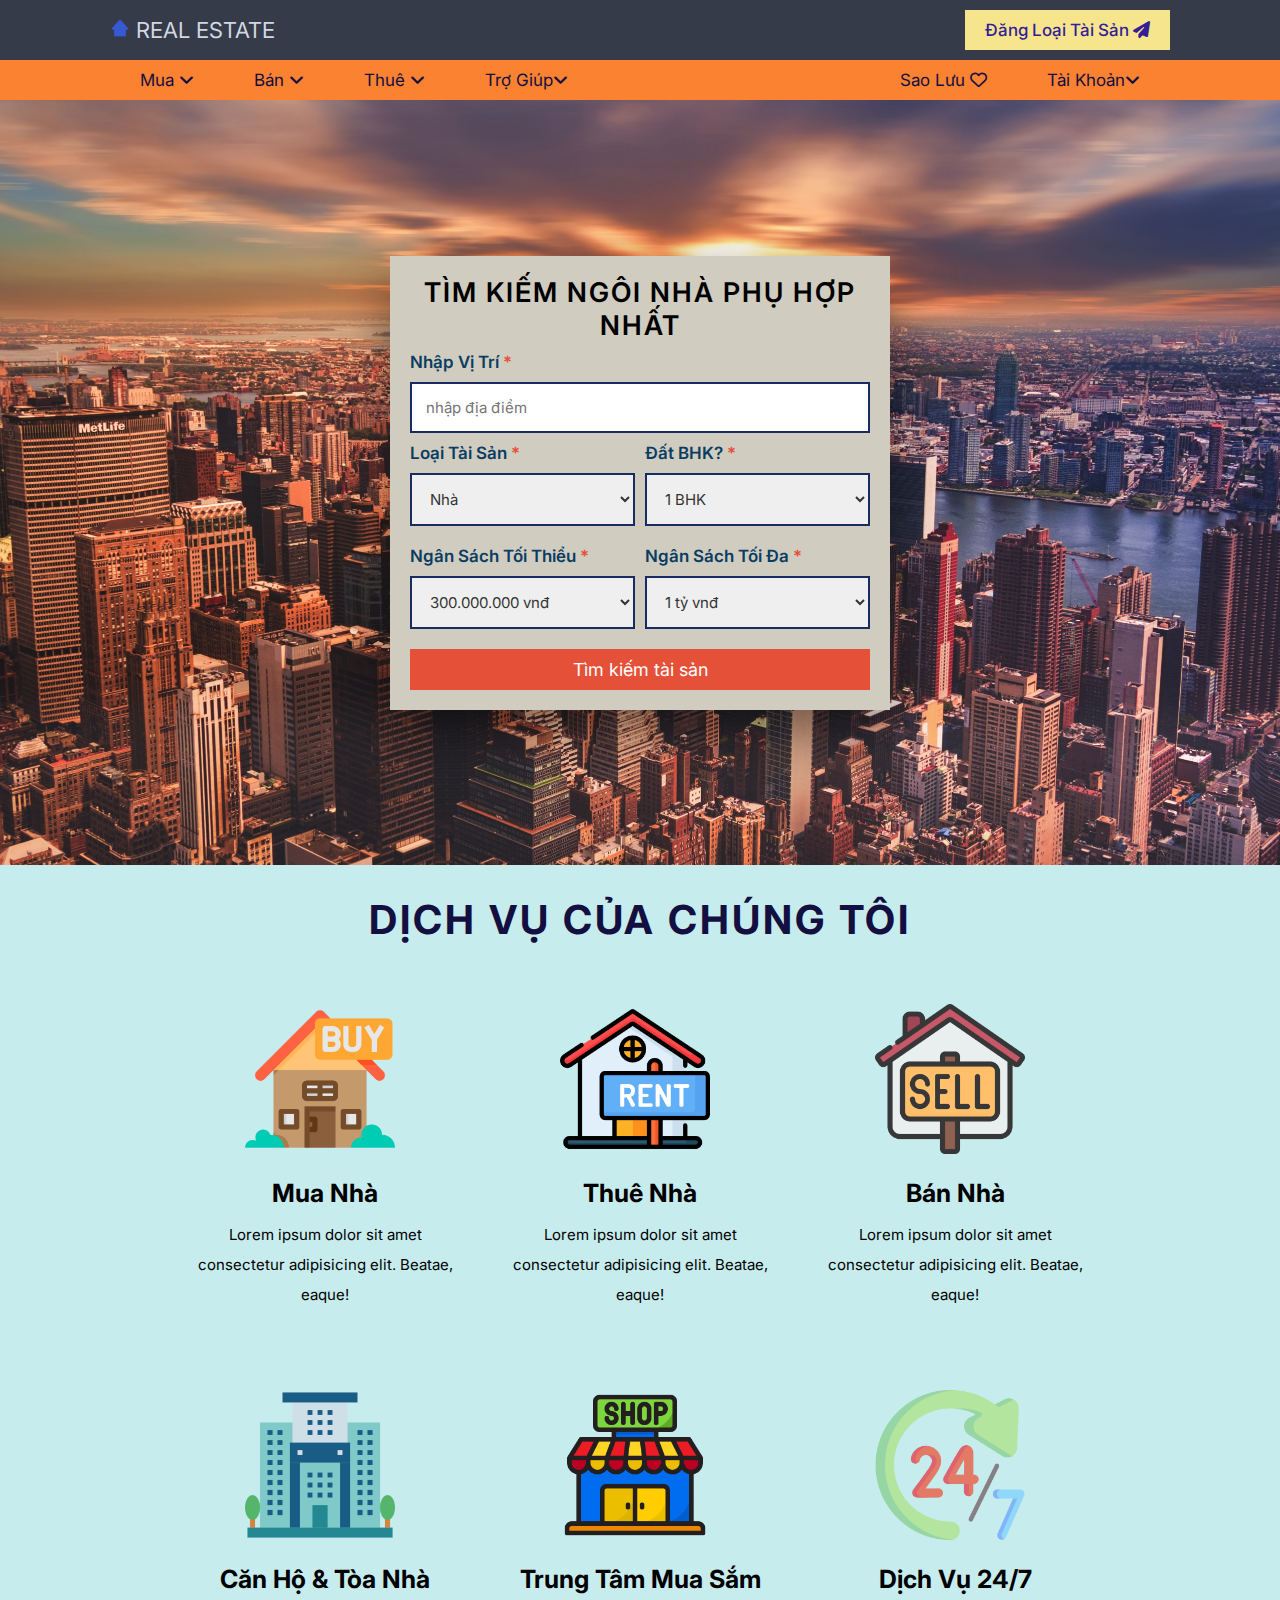
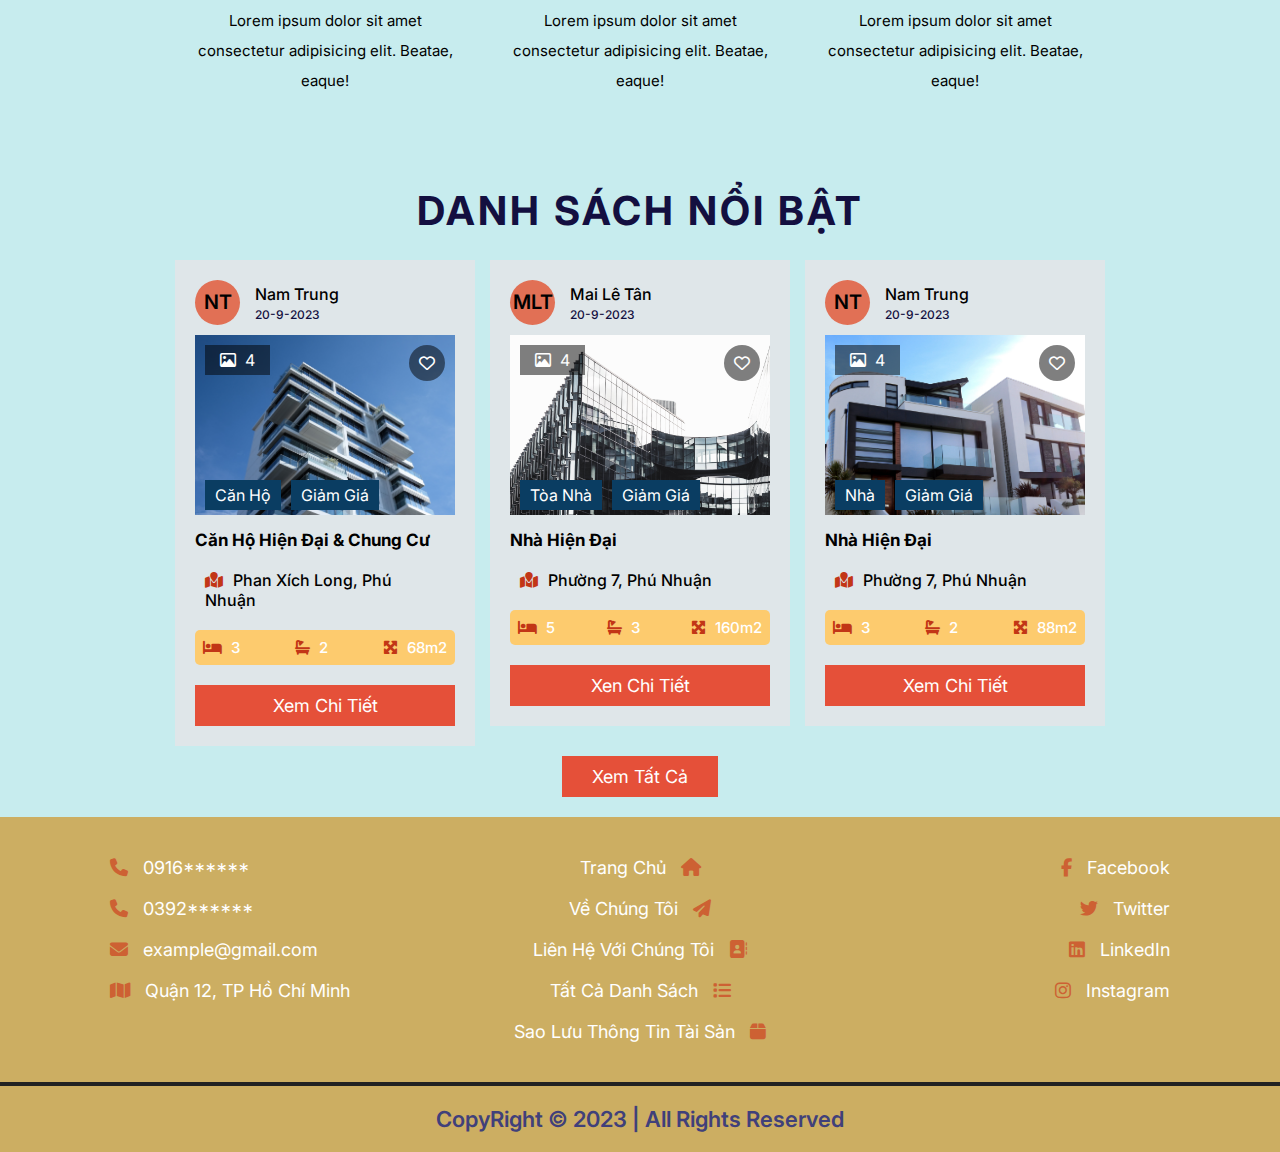
==== index.html @ 237045b7 "update" ====
<!DOCTYPE html>
<html lang="en">
<head>
    <meta charset="UTF-8">
    <meta http-equiv="X-UA-Compatible" content="IE=edge">
    <meta name="viewport" content="width=device-width, initial-scale=1.0">
    <title>Real Estate NTT</title>
    <link rel="shortcut icon" href="images/favicon.png" type="image/x-icon">
    <link rel="stylesheet" href="style.css">
    <!----------------------------------------->
    <link rel="stylesheet" href="https://cdnjs.cloudflare.com/ajax/libs/font-awesome/6.2.0/css/all.min.css">
</head>
<body>
    <!------------header start--------------------------------------->
    <header class="header">
        <nav class="navbar nav1">
            <section class="flex">
                <a href="index.html" class="logo"> <img src="images/favicon.png" alt=""> Real Estate</a>

                <ul>
                    <li><a href="#">Đăng Loại Tài Sản <i class="fas fa-paper-plane"></i></a></li>
                </ul>
            </section>
        </nav>
        <!---->
        <nav class="navbar nav2">
            <section class="flex">
                <div id="menu-btn" class="fas fa-bars"></div>

                <div class="menu">
                    <ul>
                        <li><a href="#">Mua <i class="fas fa-angle-down"></i></a>
                            <ul>
                                <li><a href="#">Nhà</a></li>
                                <li><a href="#">Căn Hộ</a></li>
                                <li><a href="#">Danh Sách</a></li>
                                <li><a href="#">Tình Trạng</a></li>
                                <li><a href="#">Nội Thất</a></li>
                            </ul>
                        </li>
                        <!---->
                        <li><a href="#">Bán <i class="fas fa-angle-down"></i></a>
                            <ul>
                                <li><a href="#">Đăng Loại tài sản</a></li>
                                <li><a href="#">Bảng Điều Khiển</a></li>
                            </ul>
                        </li>
                        <!---->
                        <li><a href="#">Thuê <i class="fas fa-angle-down"></i></a>
                            <ul>
                                <li><a href="#">Nhà</a></li>
                                <li><a href="#">Căn Hộ</a></li>
                                <li><a href="#">Danh Sách</a></li>
                            </ul>
                        </li>
                        <!---->
                        <li><a href="#">Trợ Giúp<i class="fas fa-angle-down"></i></a>
                            <ul>
                                <li><a href="about.html">Về Chúng Tôi</a></li>
                                <li><a href="contact.html">Liên Hệ Với Chúng Tôi</a></li>
                                <li><a href="contact.html#faq">FAQ</a></li>
                            </ul>
                        </li>
                    </ul>
                </div>
                <!---->
                <ul>
                   <li><a href="#">Sao Lưu <i class="far fa-heart"></i></a></li> 
                   <li><a href="#">Tài Khoản<i class="fas fa-angle-down"></i> </a>
                     <ul>
                        <li><a href="login.html">Đăng Nhập</a></li>
                        <li><a href="register.html">Đăng Ký</a></li>
                     </ul>
                   </li>
                </ul>
            </section>
        </nav>
    </header>
    <!----------header end---------------------------------------->


    <!-----------------home start--------------------------------------->

    <div class="home">
        <section class="center">
            <form action="search.html" method="post">
                <h3>Tìm Kiếm Ngôi Nhà Phụ Hợp Nhất</h3>
                <div class="box">
                    <p>Nhập Vị Trí <span>*</span></p>
                    <input type="text" name="location" required maxlength="50" placeholder="nhập địa điểm" class="input">
                </div>
                <!---->
                <div class="flex">
                    <div class="box">
                        <p>Loại Tài Sản <span>*</span></p>
                        <select name="type" class="input">
                            <option value="house">Nhà</option>
                            <option value="flat">Căn Hộ</option>
                            <option value="shop">Chung Cư</option>
                        </select>
                    </div>
                    <!---->
                    <div class="box">
                        <p>Đất BHK? <span>*</span></p>
                        <select name="bhk" required class="input">
                            <option value="1">1 BHK</option>
                            <option value="2">2 BHK</option>
                            <option value="3">3 BHK</option>
                            <option value="4">4 BHK</option>
                            <option value="5">5 BHK</option>
                            <option value="6">6 BHK</option>
                            <option value="7">7 BHK</option>
                            <option value="8">8 BHK</option>
                            <option value="9">9 BHK</option>
                            
                        </select>
                    </div>
                    <!---->
                    <div class="box">
                        <p>Ngân Sách Tối Thiểu <span>*</span></p>
                        <select name="minimum" required class="input">
                            <option value="50,00,000">300.000.000 vnđ</option>
                            <option value="15,000,0000">350.000.000 vnđ</option>
                            <option value="3,000,0000">400.000.000 vnđ</option>
                            <option value="5,000,0000">450.000.000 vnđ</option>
                            <option value="8,000,0000">500.000.000 vnđ</option>
                            <option value="12,000,000">550.000.000 vnđ</option>
                            <option value="16,000,000">600.000.000 vnđ</option>
                            <option value="22,000,000">650.000.000 vnđ</option>
                            <option value="30,000,000">700.000.000 vnđ</option>
                            <option value="50,000,000">750.000.000 vnđ</option>
                        </select>
                    </div>
                    <!---->
                    <div class="box">
                        <p>Ngân Sách Tối Đa <span>*</span></p>
                        <select name="maximum" required class="input">
                            <option value="50,00,000">1 tỷ vnđ</option>
                            <option value="15,000,000">1.5 tỷ vnđ</option>
                            <option value="3,000,0000">3 tỷ vnđ</option>
                            <option value="5,000,0000">3.5 tỷ vnđ </option>
                            <option value="8,000,0000">4 tỷ vnđ</option>
                            <option value="12,000,000">4.5 tỷ vnđ</option>
                            <option value="16,000,000">5 tỷ vnđ</option>
                            <option value="22,000,000">5.5 tỷ vnđ</option>
                            <option value="30,000,000">6 tỷ vnđ</option>
                            <option value="50,000,000">6.5 tỷ vnđ</option>
                        </select>
                    </div>
                </div>
                <a href="search.html" class="btn">Tìm kiếm tài sản</a>
            </form>
        </section>
    </div>
    <!-----------------home end--------------------------------------->

    <!--------------service start------------------------------->
    <section class="services">
        <h1 class="heading">Dịch Vụ Của Chúng Tôi</h1>

        <div class="box-container">
            <div class="box">
                <img src="images/i1.png" width="150" height="150">
                <h3>Mua Nhà</h3>
                <p>Lorem ipsum dolor sit amet consectetur adipisicing elit. Beatae, eaque!</p>
            </div>
            <div class="box">
                <img src="images/i2.png" width="150" height="150">
                <h3>Thuê Nhà</h3>
                <p>Lorem ipsum dolor sit amet consectetur adipisicing elit. Beatae, eaque!</p>
            </div>
            <div class="box">
                <img src="images/i3.png" width="150" height="150">
                <h3>Bán Nhà</h3>
                <p>Lorem ipsum dolor sit amet consectetur adipisicing elit. Beatae, eaque!</p>
            </div>
            <div class="box">
                <img src="images/i4.png" width="150" height="150">
                <h3>Căn Hộ & Tòa Nhà</h3>
                <p>Lorem ipsum dolor sit amet consectetur adipisicing elit. Beatae, eaque!</p>
            </div>
            <div class="box">
                <img src="images/i5.png" width="150" height="150">
                <h3>Trung Tâm Mua Sắm</h3>
                <p>Lorem ipsum dolor sit amet consectetur adipisicing elit. Beatae, eaque!</p>
            </div>
            <div class="box">
                <img src="images/i6.png" width="150" height="150">
                <h3>Dịch Vụ 24/7</h3>
                <p>Lorem ipsum dolor sit amet consectetur adipisicing elit. Beatae, eaque!</p>
            </div>
        </div>
    </section>
    <!--------------service end------------------------------->


    <!--------------listing start------------------------------->

    <section class="listings">
        <h1 class="heading">Danh Sách Nổi Bật</h1>

        <div class="box-container">
            <div class="box">
                <div class="admin">
                    <h3>NT</h3>
                    <div>
                        <p>Nam Trung</p>
                        <span>20-9-2023</span>
                    </div>
                </div>
                <div class="thumb">
                    <p class="total-images"><i class="far fa-image"></i> <span>4</span></p>
                    <p class="type"> <span>Căn Hộ</span> <span>Giảm Giá</span></p>
                    <form action="" method="post" class="save">
                        <button type="submit" name="save" class="far fa-heart"></button>
                    </form>
                    <img src="images/h1.jpg">
                </div>
                <h3 class="name">Căn Hộ Hiện Đại & Chung Cư</h3>
                <p class="location"><i class="fa-solid fa-map-location"></i> <span> Phan Xích Long, Phú Nhuận</span></p>
                <div class="flex">
                    <p><i class="fas fa-bed"></i> <span>3</span></p>
                    <p><i class="fas fa-bath"></i> <span>2</span></p>
                    <p><i class="fas fa-maximize"></i> <span>68m2</span></p>
                </div>
                <a href="view-property.html" class="btn">Xem Chi Tiết</a>
            </div>
            <!---->
            <div class="box">
                <div class="admin">
                    <h3>MLT</h3>
                    <div>
                        <p>Mai Lê Tân</p>
                        <span>20-9-2023</span>
                    </div>
                </div>
                <div class="thumb">
                    <p class="total-images"><i class="far fa-image"></i> <span>4</span></p>
                    <p class="type"> <span> Tòa Nhà</span> <span>Giảm Giá</span></p>
                    <form action="" method="post" class="save">
                        <button type="submit" name="save" class="far fa-heart"></button>
                    </form>
                    <img src="images/h2.jpg">
                </div>
                <h3 class="name">Nhà Hiện Đại</h3>
                <p class="location"><i class="fa-solid fa-map-location"></i> <span> Phường 7, Phú Nhuận</span></p>
                <div class="flex">
                    <p><i class="fas fa-bed"></i> <span>5</span></p>
                    <p><i class="fas fa-bath"></i> <span>3</span></p>
                    <p><i class="fas fa-maximize"></i> <span>160m2</span></p>
                </div>
                <a href="view-property.html" class="btn">Xen Chi Tiết</a>
            </div>
            <!---->
            <div class="box">
                <div class="admin">
                    <h3>NT</h3>
                    <div>
                        <p>Nam Trung</p>
                        <span>20-9-2023</span>
                    </div>
                </div>
                <div class="thumb">
                    <p class="total-images"><i class="far fa-image"></i> <span>4</span></p>
                    <p class="type"> <span>Nhà</span> <span>Giảm Giá</span></p>
                    <form action="" method="post" class="save">
                        <button type="submit" name="save" class="far fa-heart"></button>
                    </form>
                    <img src="images/h3.jpg">
                </div>
                <h3 class="name">Nhà Hiện Đại</h3>
                <p class="location"><i class="fa-solid fa-map-location"></i> <span> Phường 7, Phú Nhuận</span></p>
                <div class="flex">
                    <p><i class="fas fa-bed"></i> <span>3</span></p>
                    <p><i class="fas fa-bath"></i> <span>2</span></p>
                    <p><i class="fas fa-maximize"></i> <span>88m2</span></p>
                </div>
                <a href="view-property.html" class="btn">Xem Chi Tiết</a>
            </div>
        </div>
        <!----->
        <div style="margin-top: 2rem; text-align: center;"><a href="listing.html" class="inline-btn">Xem Tất Cả</a></div>
    </section>
    <!--------------listing end------------------------------->





    <!---------------footer start------------------------------------>
    <footer class="footer">
        <section class="flex">
            <div class="box">
                <a href="tel:123456789"><i class="fas fa-phone"></i> <span> 0916******</span></a>
                <a href="tel:222666728"><i class="fas fa-phone"></i> <span> 0392******</span></a>
                <a href="mail to:example@gmail.com"><i class="fas fa-envelope"></i> <span> example@gmail.com</span></a>
                <a href="https://goo.gl/maps/pLuBjfMJfXPe7mbm7"><i class="fas fa-map"></i> <span> Quận 12, TP Hồ Chí Minh</span></a>
            </div>
            <!---->
            <div class="box">
                <a href="index.html"> <span>Trang Chủ</span> <i class="fas fa-home"></i></a>
                <a href="about.html"> <span>Về Chúng Tôi</span> <i class="fas fa-paper-plane"></i></a>
                <a href="contact.html"> <span>Liên Hệ Với Chúng Tôi</span> <i class="fa-solid fa-address-book"></i></a>
                <a href="listing.html"> <span>Tất Cả Danh Sách</span> <i class="fas fa-list"></i></a>
                <a href="view-property.html"> <span>Sao Lưu Thông Tin Tài Sản</span> <i class="fa-solid fa-box"></i></a>
            </div>
            <!---->
            <div class="box">
                <a href="#"><i class="fa-brands fa-facebook-f"></i> <span>Facebook</span></a>
                <a href="#"><i class="fa-brands fa-twitter"></i> <span>Twitter</span></a>
                <a href="#"><i class="fa-brands fa-linkedin"></i> <span>LinkedIn</span></a>
                <a href="https://www.instagram.com/"><i class="fa-brands fa-instagram"></i> <span>Instagram</span></a>
            </div>
        </section>
        <div class="credit">
            CopyRight &copy; 2023 | All Rights Reserved
        </div>
    </footer>
    <!---------------footer end------------------------------------>
    
    

    <!--------------------------------------->
    <script src="script.js"></script>
</body>
</html>
---- style.css ----
@import url('https://fonts.googleapis.com/css2?family=Inter:wght@300;400;500;600;700;900&display=swap');

* {
    margin: 0;
    padding: 0;
    box-sizing: border-box;
    list-style: none;
    text-decoration: none;
    border: none;
    outline: none;
    font-family: 'Inter', sans-serif;
}
html {
    font-size: 62.5%;
    overflow-x: hidden;
    scroll-behavior: smooth;
    scroll-padding-top: 5rem;
}
body {
    background-color: #c7ecee;
}
section {
    padding: 3rem 2rem;
    margin: 0 auto;
    max-width: 1100px;
}
.heading {
    text-align: center;
    padding-bottom: 2.5rem;
    font-size: 4rem;
    font-size: 700;
    letter-spacing: 3px;
    color: #130f40;
    text-transform: uppercase;
}
.btn,
.inline-btn {
    padding: 1rem 3rem;
    margin-top: 1rem;
    background: #e55039;
    color: #fff;
    cursor: pointer;
    text-align: center;
    font-size: 1.8rem;
    transition: 0.2s;
}
.btn {
    width: 100%;
    display: inline-block;
}
.btn:hover,
.inline-btn:hover {
    border-radius: .5rem;
    letter-spacing: 2px;
    background: #000;
    color: #e55039;
}
.header {
    position: sticky;
    top: 0;
    left: 0;
    right: 0;
    z-index: 1000;
    box-shadow: 0 20px 55px rgba(0,0,0,0.1);
}
.header .navbar.nav1 {
    background-color: #353b48;
}
.header .navbar.nav2 {
    background-color: #fa8231;
}
.header .navbar.nav1 .flex {
    padding-top: 1rem;
    padding-bottom: 1rem;
}
.header .navbar.nav2 .flex {
    padding-top: 0;
    padding-bottom: 0;
}
.header .navbar .flex {
    display: flex;
    align-items: center;
    justify-content: space-between;
}
.header .navbar .flex .logo {
    font-size: 2.2rem;
    color: #d1d8e0;
    text-transform: uppercase;
}
.logo img {
    width: 20px;
    height: 20px;
}
.header .navbar.nav1 .flex ul li a {
    display: inline-block;
    padding: 1rem 2rem;
    font-size: 1.7rem;
    font-weight: 500;
    text-transform: capitalize;
    color: #341f97;
    background-color: #f6e58d;
    transform: 0.5s;
}
.header .navbar.nav1 .flex ul li a:hover {
    background-color: #c23616;
    color: #fff;
    letter-spacing: 2px;
    border-radius: .5rem;
}
.header .navbar.nav2 .flex ul li a {
    display: inline-block;
    text-transform: capitalize;
    padding: 1rem 3rem;
    font-size: 1.7rem;
    color: #130f40;
}
.header .navbar.nav2 .flex ul li {
    float: left;
    position: relative;
}
.header .navbar.nav2 .flex ul li ul {
    position: absolute;
    width: 17rem;
    left: 0;
}
.header .navbar.nav2 .flex ul li ul li {
    width: 100%;
    
}
.header .navbar.nav2 .flex ul li ul li a {
    display: none;
    padding: 1rem 2rem;
    font-size: 1.5rem;
    font-weight: 500;
    margin: 5px 0;
    color: #dcdde1;
    background-color: #40739e;
    transition: 0.5s;
}
.header .navbar.nav2 .flex ul li:hover ul li a {
    display: inline-block;
    border-radius: .5rem;
}
#menu-btn {
    font-size: 2.5rem;
    color: #000;
    display: none;
}
/*---------------------------*/

.home {
    background: url(images/home-bg.jpg) no-repeat;
    background-position: center;
    background-size: cover;
}
.home .center {
    min-height: 85vh;
    display: flex;
    align-items: center;
    justify-content: center;
}
.home .center form {
    background-color: #d1ccc0;
    padding: 2rem;
    box-shadow: 0 25px 55px rgba(0,0,0,0.5);
    width: 50rem;
}
.home .center form h3 {
    padding-bottom: 1rem;
    text-align: center;
    text-transform: uppercase;
    color: #000;
    letter-spacing: 2px;
    font-size: 2.7rem;
    font-weight: 600;
}
.home .center form .flex {
    display: flex;
    gap: 1rem;
    flex-wrap: wrap;
}
.home .center form .box {
    flex: 1 1 20rem;
}
.home .center form .box .input {
    width: 100%;
    padding: 1.4rem;
    border: .2rem solid #182C61;
    color: #333;
    font-size: 1.5rem;
    margin: 1rem 0;
}
.home .center form .box p {
    font-size: 1.7rem;
    font-weight: 600;
    color: #0a3d62;
}
.home .center form .box p span {
    color: #e55039;
}
/*-----------------------*/

.services .box-container {
    display: grid;
    grid-template-columns: repeat(auto-fit, 30rem);
    /*grid-template-columns: repeat(auto-fit, minmax(300px, auto));*/
    gap: 1.5rem;
    justify-content: center;
    align-items: flex-start;
}
.services .box-container .box {
    padding: 2rem;
    padding-top: 2.5rem;
}
.services .box-container .box img {
    margin: 1rem 0;
    margin-left: 5rem;
}
.services .box-container .box h3 {
    text-align: center;
    font-size: 2.5rem;
    padding: 0.2rem 0;
    margin: 1rem 0;
}
.services .box-container .box p{
    text-align: center;
    font-size: 1.5rem;
    margin: 1rem 0;
    line-height: 2;
}
/*---------------------*/
.listings .box-container {
    display: grid;
    grid-template-columns: repeat(auto-fit, 30rem);
    /*grid-template-columns: repeat(auto-fit, minmax(300px, auto));*/
    gap: 1.5rem;
    justify-content: center;
    align-items: flex-start;
}
.listings .box-container .box {
    background: #dfe6e9;
    padding: 2rem;
    overflow-x: hidden;
}
.listings .box-container .box .admin {
    display: flex;
    align-items: center;
    gap: 1.5rem;
}
.listings .box-container .box .admin h3 {
    height: 4.5rem;
    width: 4.5rem;
    line-height: 4.5rem;
    text-align: center;
    border-radius: 50%;
    background: #e17055;
    color: #000;
    font-size: 2rem;
    font-weight: 600;
}
.listings .box-container .box .admin p {
    font-size: 1.6rem;
    padding-bottom: 0.3rem;
    font-weight: 500;
}
.listings .box-container .box .admin span {
    font-size: 1.2rem;
    color: #130f40;
    font-weight: 500;
}
.listings .box-container .box .thumb {
    position: relative;
    height: 18rem;
    overflow: hidden;
    margin: 1rem 0;
}
.listings .box-container .box .thumb img {
    height: 100%;
    width: 100%;
    object-fit: cover;
    transition: 0.2s linear;
}
.listings .box-container .box:hover .thumb img {
    transform: scale(1.1);
}
.listings .box-container .box .thumb .total-images {
    position: absolute;
    top: 1rem;
    left: 1rem;
    background-color: rgba(0,0,0,0.5);
    color: #fff;
    padding: 0.5rem 1.5rem;
    font-size: 1.6rem;
    z-index: 1;
}
.listings .box-container .box .thumb .total-images i {
    margin-right: 0.5rem;
}
.listings .box-container .box .thumb .type {
    position: absolute;
    bottom: 1rem;
    left: 1rem;
    z-index: 1;
}
.listings .box-container .box .thumb .type span {
    margin-right: 0.7rem;
    padding: 0.5rem 1rem;
    color: #fff;
    background-color: #0a3d62;
    font-size: 1.6rem;
    text-transform: capitalize;
}
.listings .box-container .box .thumb .save {
    position: absolute;
    top: 1rem;
    right: 1rem;
    z-index: 1;
}
.listings .box-container .box .thumb .save button {
    background-color: rgba(0,0,0,0.5);
    color: #fff;
    padding: 1rem 1rem;
    font-size: 1.6rem;
    border-radius: 50%;
}
.listings .box-container .box .thumb .save button:hover {
    background-color: transparent;
    color: #f00;
    cursor: pointer;
}
.listings .box-container .box .name {
    font-size: 1.7rem;
    padding: 0.5rem 0;
    margin: 0.5rem 0;
    text-overflow: ellipsis;
    overflow-x: hidden;
}
.listings .box-container .box .location {
    padding: 1rem ;
    font-size: 1.6rem;
    font-weight: 500;
}
.listings .box-container .box .location i {
    margin-right: 0.6rem;
    color: #c23616;
}
.listings .box-container .box .flex {
    display: flex;
    align-items: center;
    justify-content: space-between;
    padding: 0.8rem ;
    margin: 1rem 0;
    background: #fdcb6e;
    border-radius: 5px;
    flex-wrap: wrap;
}

.listings .box-container .box .flex i {
    margin-right: 0.6rem;
    color: #c23616;
    font-size: 1.5rem;
}
.listings .box-container .box .flex span {
    font-size: 1.5rem;
    color: #fff;
    font-weight: 500;
}

/*--------------------------*/

.view-property .details {
   background-color: #ecf0f1;
   box-shadow: 0 55px 25px rgba(0,0,0,0.3);
   padding: 1rem;
}
.view-property .details .thumb {
    background-color: #000;
    padding: 1.5rem;
    margin-bottom: 1.5rem;
    overflow: hidden;
}
.view-property .details .thumb .big-image img {
    height: 50rem;
    width: 100%;
    object-fit: contain;
}
.view-property .details .thumb .small-images {
    display: flex;
    justify-content: center;
    gap: 1.5rem;
    padding-top: 1.5rem;
    flex-wrap: wrap;
}
.view-property .details .thumb .small-images img {
   height: 7rem;
   width: 10rem;
   object-fit: cover;
   cursor: pointer;
   transition: 0.2s linear;
}
.view-property .details .thumb .small-images img:hover {
    transform: scale(1.1);
}
.view-property .details .name {
    font-size: 2rem;
    text-overflow: ellipsis;
    overflow-x: hidden;
}
.view-property .details .location {
    padding-top: 1rem;
    padding: 1rem 0;
    font-size: 1.7rem;
    font-weight: 500;
}
.view-property .details .location i {
    color: #c23616;
    margin-right: 0.7rem;
}
.view-property .details .info {
    display: flex;
    justify-content: space-between;
    align-items: center;
    flex-wrap: wrap;
    background-color: #ccae62;
    border-radius: 5px;
    padding: 1.5rem ;
    margin: 1.5rem 0;
}
.view-property .details .info p span {
    font-size: 1.5rem;
    font-weight: 500;
    color: #0a3d62;
}
.view-property .details .info p  {
    flex: 1 1 15rem;
    gap: 1.5rem;
    font-size: 1.6rem;
    font-weight: 500;
    color: #c23616;
}
.view-property .details .info p i {
    margin-right: 0.6rem;
}
.view-property .details .title {
    font-size: 2rem;
    text-transform: capitalize;
    padding-bottom: 1rem;
    border-bottom: 0.3rem solid #000;
}
.view-property .details .flex {
    margin: 1.5rem 0;
    display: flex;
    justify-content: space-between;
    flex-wrap: wrap;
}
.view-property .details .flex .box {
    flex: 1 1 40rem;
}

.view-property .details .flex .box p {
    padding: 0.5rem 0;
    color: #c23616;
    margin-right: 1.5rem;
    font-size: 1.6rem;
    font-weight: 500;
}
.view-property .details .flex .box p span {
    color: #353b48;
    margin-right: 1.5rem;
    font-weight: 500;
}
.view-property .details .flex .box i {
    color: #c23616;
    margin-right: 1.5rem;
}
.view-property .details .description {
    padding: .5rem 0;
    margin-top: 0.5rem;
    font-size: 1.6rem;
    line-height: 2;
    font-weight: 400;
}

/*-----------------------*/

.about .row {
   display: flex;
   align-items: center;
   flex-wrap: wrap;
   gap: 1.5rem;
}
.about .row .image {
    flex: 1 1 50rem;
}
.about .row .image img {
    width: 100%;
}
.about .row .content {
    flex: 1 1 50rem;
    text-align: center;
}
.about .row .content h3 {
    font-size: 3rem;
    font-weight: 700;
    letter-spacing: 2px;
    color: #130f40;
    padding:0 1rem;
    margin: 0 1rem ;
}
.about .row .content p {
    font-size: 1.7rem;
    line-height: 2;
    padding: 1rem 0;
    margin-bottom: 1rem;
}

/*------------------------*/

.steps .box-container {
    display: grid;
    grid-template-columns: repeat(auto-fit, 30rem);
    /*grid-template-columns: repeat(auto-fit, minmax(300px, auto));*/
    gap: 2rem;
    justify-content: center;
    align-items: flex-start;
}
.steps .box-container .box {
    padding: 2rem;
    text-align: center;
}
.steps .box-container .box img {
    height: 25rem;
    margin: 0.5rem 0;
}
.steps .box-container .box h3 {
    font-size: 2.2rem;
    font-weight: 600;
    margin: 1rem 0;
    text-align: center;
    text-transform: capitalize;
    color: #130f40;
}
.steps .box-container .box p {
    font-size: 1.7rem;
    line-height: 1.5;
}

/*-------------------------*/

.reviews .box-container {
    display: grid;
    grid-template-columns: repeat(auto-fit, 32rem);
    /*grid-template-columns: repeat(auto-fit, minmax(300px, auto));*/
    gap: 2rem;
    justify-content: center;
    align-items: flex-start;
}
.reviews .box-container .box {
    background: #d1ccc0;
    padding: 2rem;
    box-shadow: 0 22px 33px #d1ccc0;
    border-left: 5px solid #000;
    border-right: 5px solid #000;
}
.reviews .box-container .box .user {
    display: flex;
    align-items: center;
    gap: 1.5rem;
    margin-bottom: 1rem;
}
.reviews .box-container .box .user img {
    border-radius: 50%;
    object-fit: cover;
    height: 7rem;
    width: 7rem;
    margin: 0.5rem 0;
}
.reviews .box-container .box .user h3 {
    font-size: 2rem;
    color: #c23616;
}
.reviews .box-container .box .user .stars {
    font-size: 1.2rem;
    color: goldenrod;
}
.reviews .box-container .box p {
    font-size: 1rem;
    line-height: 2;
}

/*-----------*/

.contact .row {
   display: flex;
   align-items: center;
   flex-wrap: wrap;
   gap: 1.5rem;
}
.contact .row .image {
    flex: 1 1 50rem;
}
.contact .row .image img {
    width: 100%;
}
.contact .row form {
    flex: 1 1 40rem;
    padding: 2rem;
    background-color: #60a3bc;
}
.contact .row form h3 {
    font-size: 2.5rem;
    text-align: center;
    font-weight: 700;
}
.contact .row form .box {
    width: 100%;
    background-color: transparent;
    border: 2px solid #130f40;
    padding: 1.4rem;
    margin: 1rem 0;
}

.contact .row form textarea {
    height: 15rem;
    resize: none;
}

.contact .row form input .btn {
    padding: 1rem 3rem;
    margin-top: 1rem;
    background: #e55039;
    color: #fff;
    cursor: pointer;
    text-align: center;
    font-size: 1.8rem;
    transition: 0.2s;
} 
.contact .row form input.btn:hover {
    border-radius: .5rem;
    letter-spacing: 2px;
    background: #000;
    color: #e55039;
}

/*--------------------------*/
.faq .box-container {
    display: flex;
    flex-wrap: wrap;
    gap: 2rem;
    align-items: flex-start;
}
.faq .box-container .box {
    flex: 1 1 40rem;
}
.faq .box-container .box h3 {
    font-size: 2rem;
    padding: 1.5rem 2rem;
    background-color: #3c6382;
    color: #fff;
    display: flex;
    align-items: center;
    justify-content: space-between;
    gap: 1rem;
    cursor: pointer;
}
.faq .box-container .box p {
    font-size: 1.7rem;
    background-color: #f7f1e3;
    color: #2c2c54;
    padding: 1.5rem 2rem;
    line-height: 2;
    display: none;
}
.faq .box-container .box.active p {
    display: block;
}
.faq .box-container .box.active h3 {
    background-color: #cd6133;
}
/*-------------------------------*/

.filters form {
    background-color: #f7f1e3;
    padding: 2rem;
}
.filters form #close-filters {
    text-align: right;
    padding-bottom: 2rem;
    display: none;
}
.filters form #close-filters i {
    height: 4rem;
    width: 4rem;
    line-height: 4rem;
    text-align: center;
    background-color: #c23616;
    color: #fff;
    font-size: 1.6rem;
    cursor: pointer;
    transition: 0.2s;
}
.filters form #close-filters i:hover {
    background-color: #000;
    border-radius: 50%;
}
.filters form h3 {
    font-size: 3rem;
    padding-bottom: 1rem;
    text-transform: uppercase;
    text-align: center;
}
.filters form .flex {
    display: flex;
    flex-wrap: wrap;
    gap: 1.5rem;
}
.filters form .flex .box {
    flex: 1 1 40rem;
}
.filters form .flex .box .input {
    width: 100%;
    margin: 1rem 0;
    padding: 1.4rem;
    font-size: 1.8rem; 
    background-color: transparent;
    border: 2px solid #130f40;
}
.filters form .flex .box p {
    font-size: 1.6rem;
    font-weight: 500;
}
#filter-btn {
    position: fixed;
    bottom: 1rem;
    right: 1rem;
    text-align: center;
    background-color: #c23616;
    color: #fff;
    height: 4rem;
    width: 4rem;
    line-height: 4rem;
    font-size: 1.6rem;
    z-index: 1000;
    cursor: pointer;
    display: none;
}





























/*-------------------------*/
.form-container {
    padding: 10rem 0;
}
.form-container .row {
    display: flex;
    align-items: center;
    flex-wrap: wrap;
    gap: 1.5rem;
 }
 .form-container .row .image {
     flex: 1 1 50rem;
     margin-left: 5rem;
 }
 .form-container .row .image img {
     width: 100%;
 }
 .form-container .row  form {
     flex: 1 1 50rem;
     padding: 5rem ;
     margin: 0 ;
     text-align: center;
     max-width: 50rem;
     background-color: #dfe6e9;
 }
 .form-container .row  form h3 {
    padding-bottom: 1rem;
    font-size: 2.5rem;
    text-align: center;
    font-weight: 700;
 }
 .form-container form .box {
    width: 100%;
    background-color: transparent;
    border: 2px solid #130f40;
    padding: 1.4rem;
    margin: 1rem 0;
 }
 .form-container form  p {
   font-size: 1.1rem;
   text-transform: uppercase;
 }
 .form-container form a {
    font-size: 1.3rem;
    color: #c23616;
    font-weight: 600;
    padding: 1rem 0;
 }
 .form-container form textarea {
    height: 15rem;
    resize: none;
 }


/*------------------------------------*/

.footer {
    background-color: #ccae62;
}
.footer .flex {
    display: flex;
    justify-content: space-between;
    gap: 2rem;
    flex-wrap: wrap;
}
.footer .flex .box {
    flex: 1 1 30rem;
}
.footer .flex .box a {
    display: block;
    padding: 1rem 0;
    font-size: 1.8rem;
}
.footer .flex .box a span {
    color: #fff;
}
.footer .flex .box a i {
    color: #cd6133;
}
.footer .flex .box:last-child{
    text-align: right;
}
.footer .flex .box:last-child a i{
    margin-right: 1rem;
}
.footer .flex .box:first-child a i{
    margin-right: 1rem;
}
.footer .flex .box:nth-child(2) {
    text-align: center;
}
.footer .flex .box:nth-child(2) a i {
    margin-left: 1rem;
}
.credit {
    padding: 2rem 3rem;
    text-align: center;
    font-size: 2.2rem;
    font-weight: 600;
    color: #40407a;
    border-top: .4rem solid #222;
}




/*-------------------------------*/

@media (max-width: 991px){
    html {
        font-size: 55%;
    }
}
@media (max-width: 768px){
    #menu-btn {
        display: inline-block;
        cursor: pointer;
    }
    .header .navbar.nav2 .menu {
        position: absolute;
        top: 99%;
        left: 0;
        right: 0;
        background-color: #dcdde1;
        border-bottom: .5rem solid #333;
        z-index: 1;
        transition: 0.5s linear;
        clip-path: polygon(0 0, 100% 0, 100% 0, 0 0);
    }
    .header .navbar.nav2 .menu.active {
        clip-path: polygon(0 0, 100% 0, 100% 100%, 0 100%);
    }
    .header .navbar.nav2 .menu ul li {
        position: relative;
        width: 100%;
    }
    .header .navbar.nav2 .menu ul li ul {
        position: relative;
        width: 100%;
    }
    .header .navbar.nav2 .menu ul li ul li {
        padding-left: 4rem;
    }
    .header .navbar.nav2 .menu ul li ul li a {
        background-color: #353b48;
        color: #fff;
        padding: 1rem 1rem;
    }
    .header .navbar.nav2 .flex ul li ul {
        position: relative;
        width: 100%;
        padding-left: 30px;
    }
    .header .navbar.nav2 .flex ul li ul li a {
        background-color: #353b48;
        color: #fff;
        padding: 1rem 1rem;
    }
    .credit {
        font-size: 1.8rem;
    }
    .view-property .details .thumb .big-image img {
        height: auto;
    }
    .view-property .details .thumb .small-image img {
        height: 4rem;
        width: 6rem;
    }
    .form-container .row .image {
        margin-right: 4rem;
    }
    .form-container .row .image img {
        width: 100%;
    }
    #filter-btn {
        display: inline-block;
    }
    .filters {
        position: fixed;
        top: 0;
        left: 0;
        bottom: 0;
        right: 0;
        overflow-y: scroll;
        background-color: #fff;
        z-index: 1100;
        padding: 0;
        display: none;
    }
    .filters.active {
        display: block;
    }
    .filters form {
        box-shadow: none;
    }
    .filters form #close-filters {
        display: block;
    }

}

@media (max-width: 450px){
    html {
        font-size: 50%;
    }
    .header .navbar .flex .logo {
        font-size: 1.9rem;
    }
    .logo img {
        width: 12px;
        height: 12px;
    }
    .listings .box-container {
        grid-template-columns: 1fr;
    }
    .form-container .row .image img {
        width: 100%;
    }
}
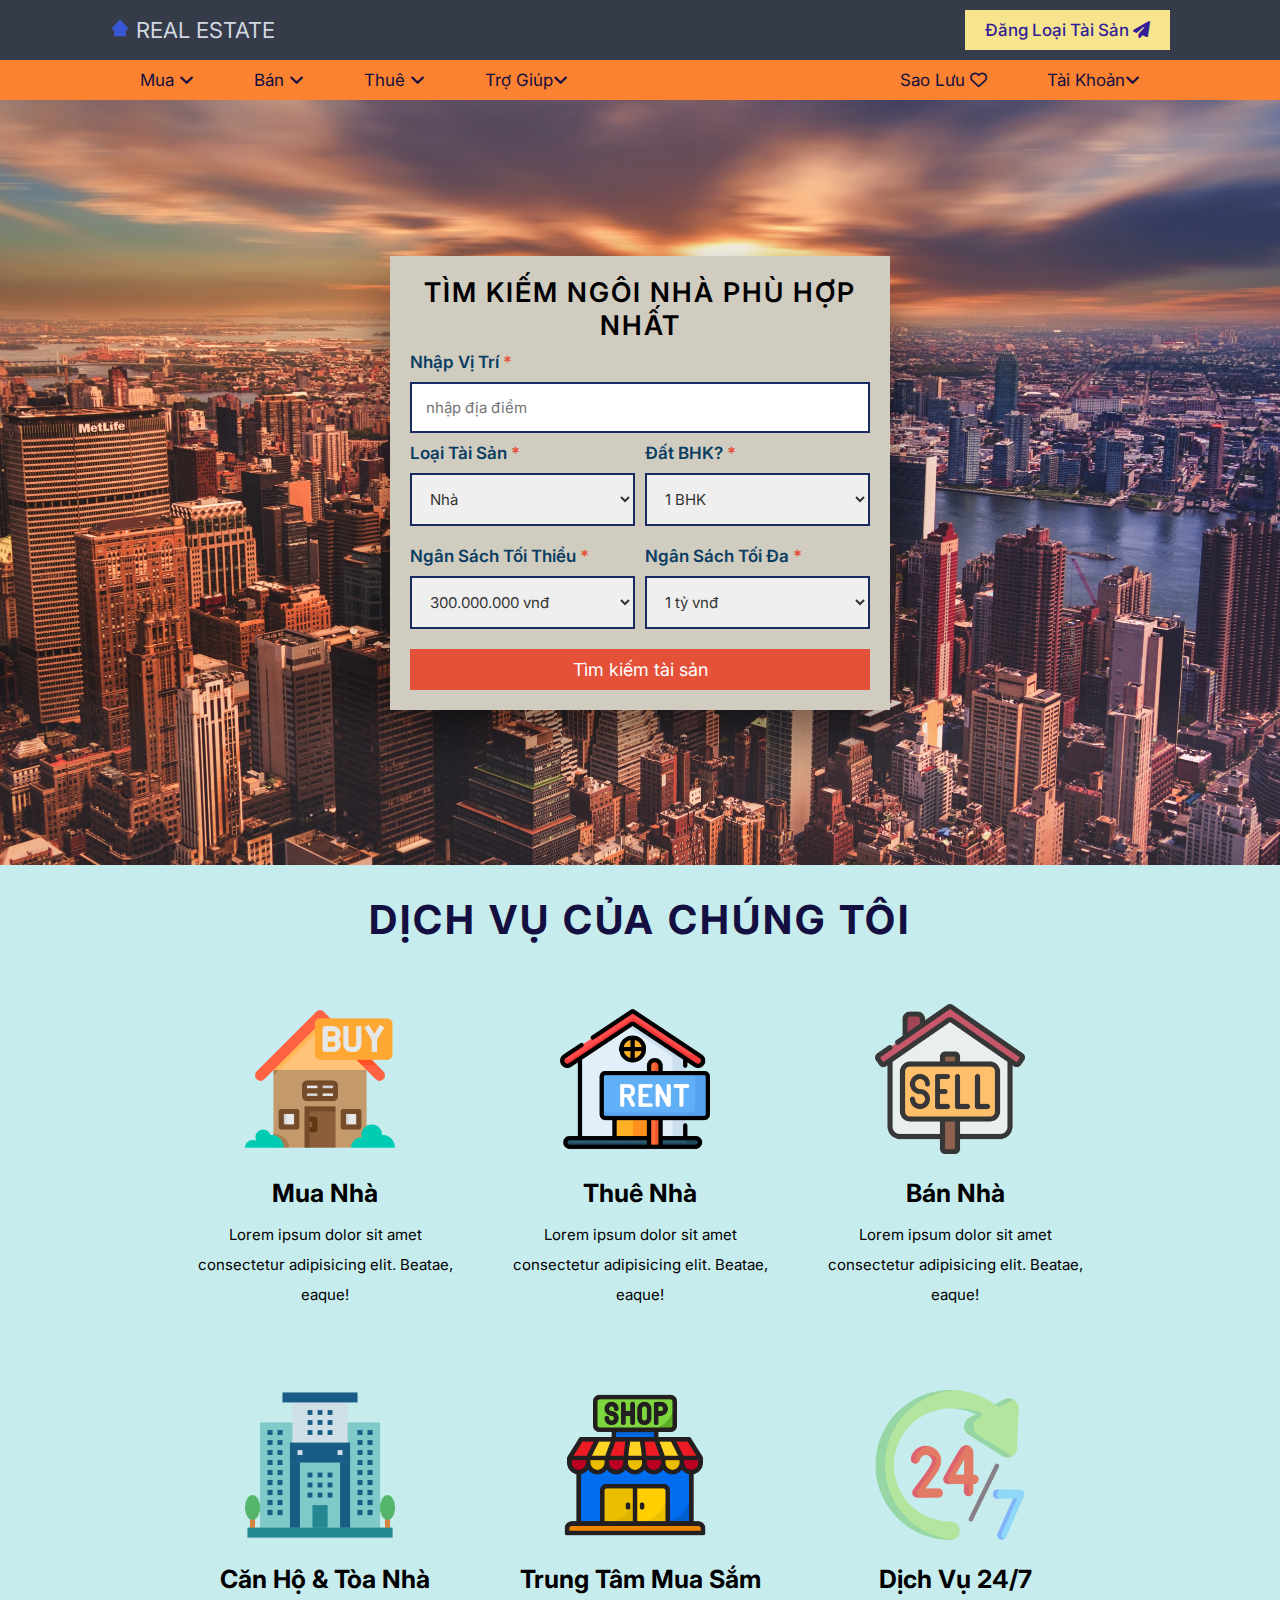
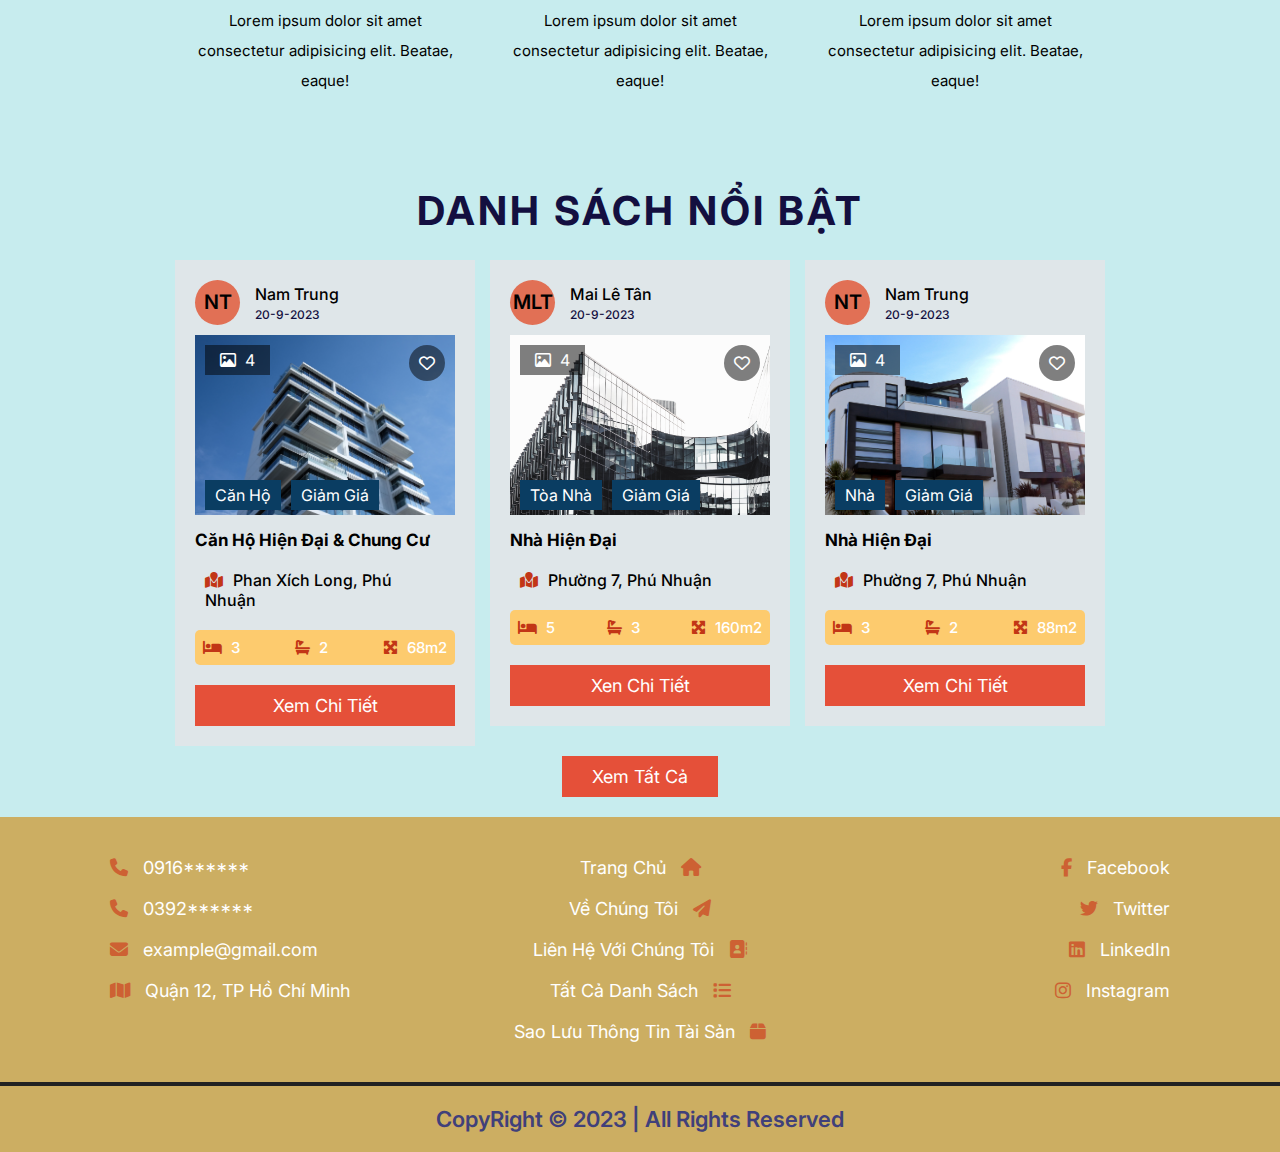
==== commit b61933b7: "update code 2" ====
--- a/index.html
+++ b/index.html
@@ -84,7 +84,7 @@
     <div class="home">
         <section class="center">
             <form action="search.html" method="post">
-                <h3>Tìm Kiếm Ngôi Nhà Phụ Hợp Nhất</h3>
+                <h3>Tìm Kiếm Ngôi Nhà Phù Hợp Nhất</h3>
                 <div class="box">
                     <p>Nhập Vị Trí <span>*</span></p>
                     <input type="text" name="location" required maxlength="50" placeholder="nhập địa điểm" class="input">
